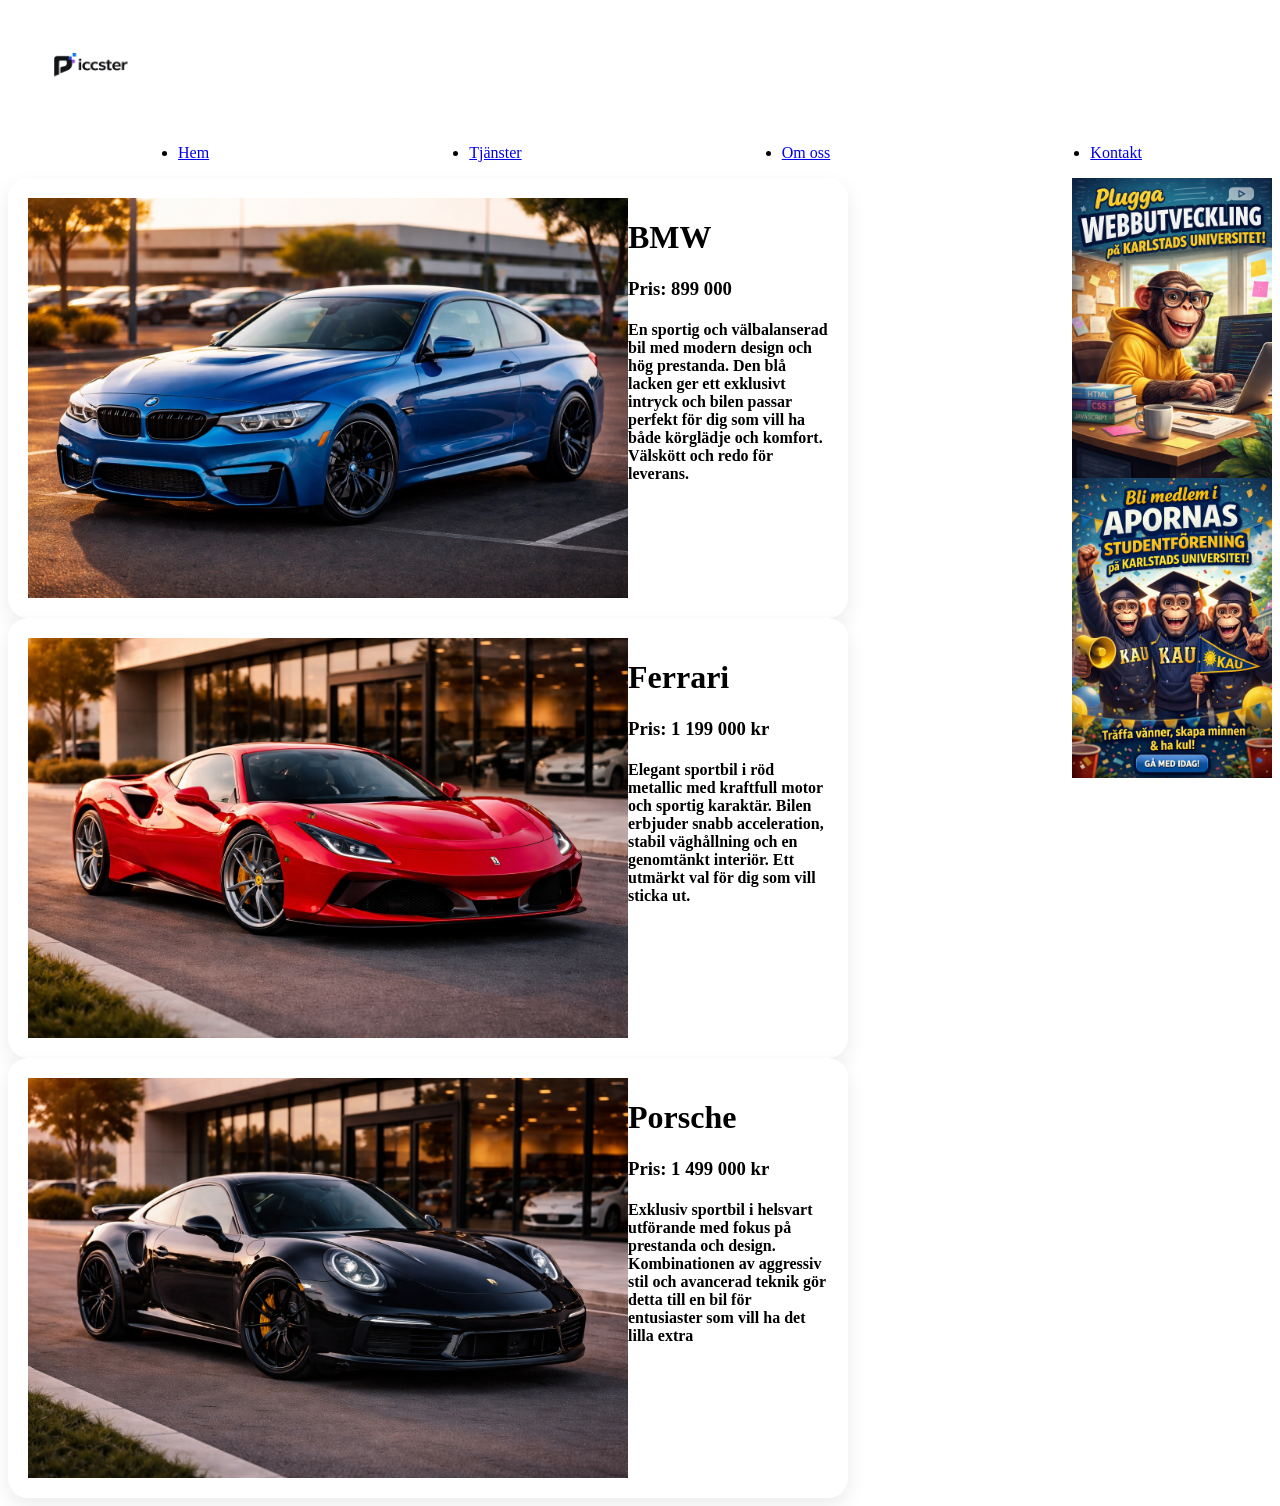
==== Webb/index.html @ 947b3df9 "Add pages, styles and images" ====
<!DOCTYPE html>
<html lang="en">

<head>
    <meta charset="UTF-8">
    <meta name="viewport" content="width=device-width, initial-scale=1.0">
    <title>Piccster</title>

    <link rel="stylesheet" href="style.css">
</head>

<body>
    <header>
        <div class="logo-wrapper">
            <img class="logo" src="../img/logo.png" alt="logo">
        </div>
        <nav>
            <ul class="nav-links">
                <li><a href="#home">Hem</a></li>
                <li><a href="#services">Tjänster</a></li>
                <li><a href="#about">Om oss</a></li>
                <li><a href="#contact">Kontakt</a></li>
            </ul>
        </nav>

    </header>
    <main>
        <div class="map">

        </div>
        <div class="mainwrapper">
            <div class="products">
                <div class="p1">
                    <img src="../img/bmw.png" alt="bmw">
                    <div class="desc1">
                        <h1>BMW</h1>
                        <h3>Pris: 899 000</h3>
                        <h4>En sportig och välbalanserad bil med modern design och hög prestanda. Den blå lacken ger ett exklusivt intryck och bilen passar perfekt för dig som vill ha både körglädje och komfort. Välskött och redo för leverans.</h4>
                    </div>
                </div>
                <div class="p2">
                    <img src="../img/ferrari.png" alt="ferrari">
                    <div class="desc2">
                        <h1>Ferrari</h1>
                        <h3>Pris: 1 199 000 kr</h3>
                        <h4>Elegant sportbil i röd metallic med kraftfull motor och sportig karaktär. Bilen erbjuder snabb acceleration, stabil väghållning och en genomtänkt interiör. Ett utmärkt val för dig som vill sticka ut.</h4>
                    </div>
                </div>
                <div class="p3">
                    <img src="../img/porsche.png" alt="porsche">
                    <div class="dec3">
                        <h1>Porsche</h1>
                        <h3>Pris: 1 499 000 kr</h3>
                        <h4>Exklusiv sportbil i helsvart utförande med fokus på prestanda och design. Kombinationen av aggressiv stil och avancerad teknik gör detta till en bil för entusiaster som vill ha det lilla extra</h4>
                    </div>
                </div>
            </div>
            <div class="ads">
                <img src="../img/webbapa.png" alt="studera kau">
                <img src="../img/apakau.png" alt="">

            </div>
        </div>

    </main>
    <footer>

    </footer>

</body>

</html>
---- Webb/style.css ----
.logo{
    width: 180px;   /* ändra storlek här */
    height: auto;   /* behåller proportioner */
    display: block;
}
.nav-links{
    display: flex;
    justify-content: space-around;
}
.products img {
  width: auto;   /* ändra detta värde */
  height: auto;   /* behåller rätt proportioner */
}
.ads img{
    width: 200px;   /* ändra detta värde */
    height: auto;
}
.mainwrapper{
    display: flex;
    justify-content: space-between;
}
.ads{
    display: flex;
    flex-direction: column;
}
.p1, .p2, .p3{
    display: flex;
    width: 800px;
    height: 400px;
    
    order: 2px solid #1e90ff;      /* snygg blå kant */
    border-radius: 20px;             /* rundade hörn */
    padding: 20px;                   /* luft inne i rutan */
    background-color: white;         /* ren vit bakgrund */

    box-shadow: 0 8px 20px rgba(0,0,0,0.08); /* mjuk skugga */
}
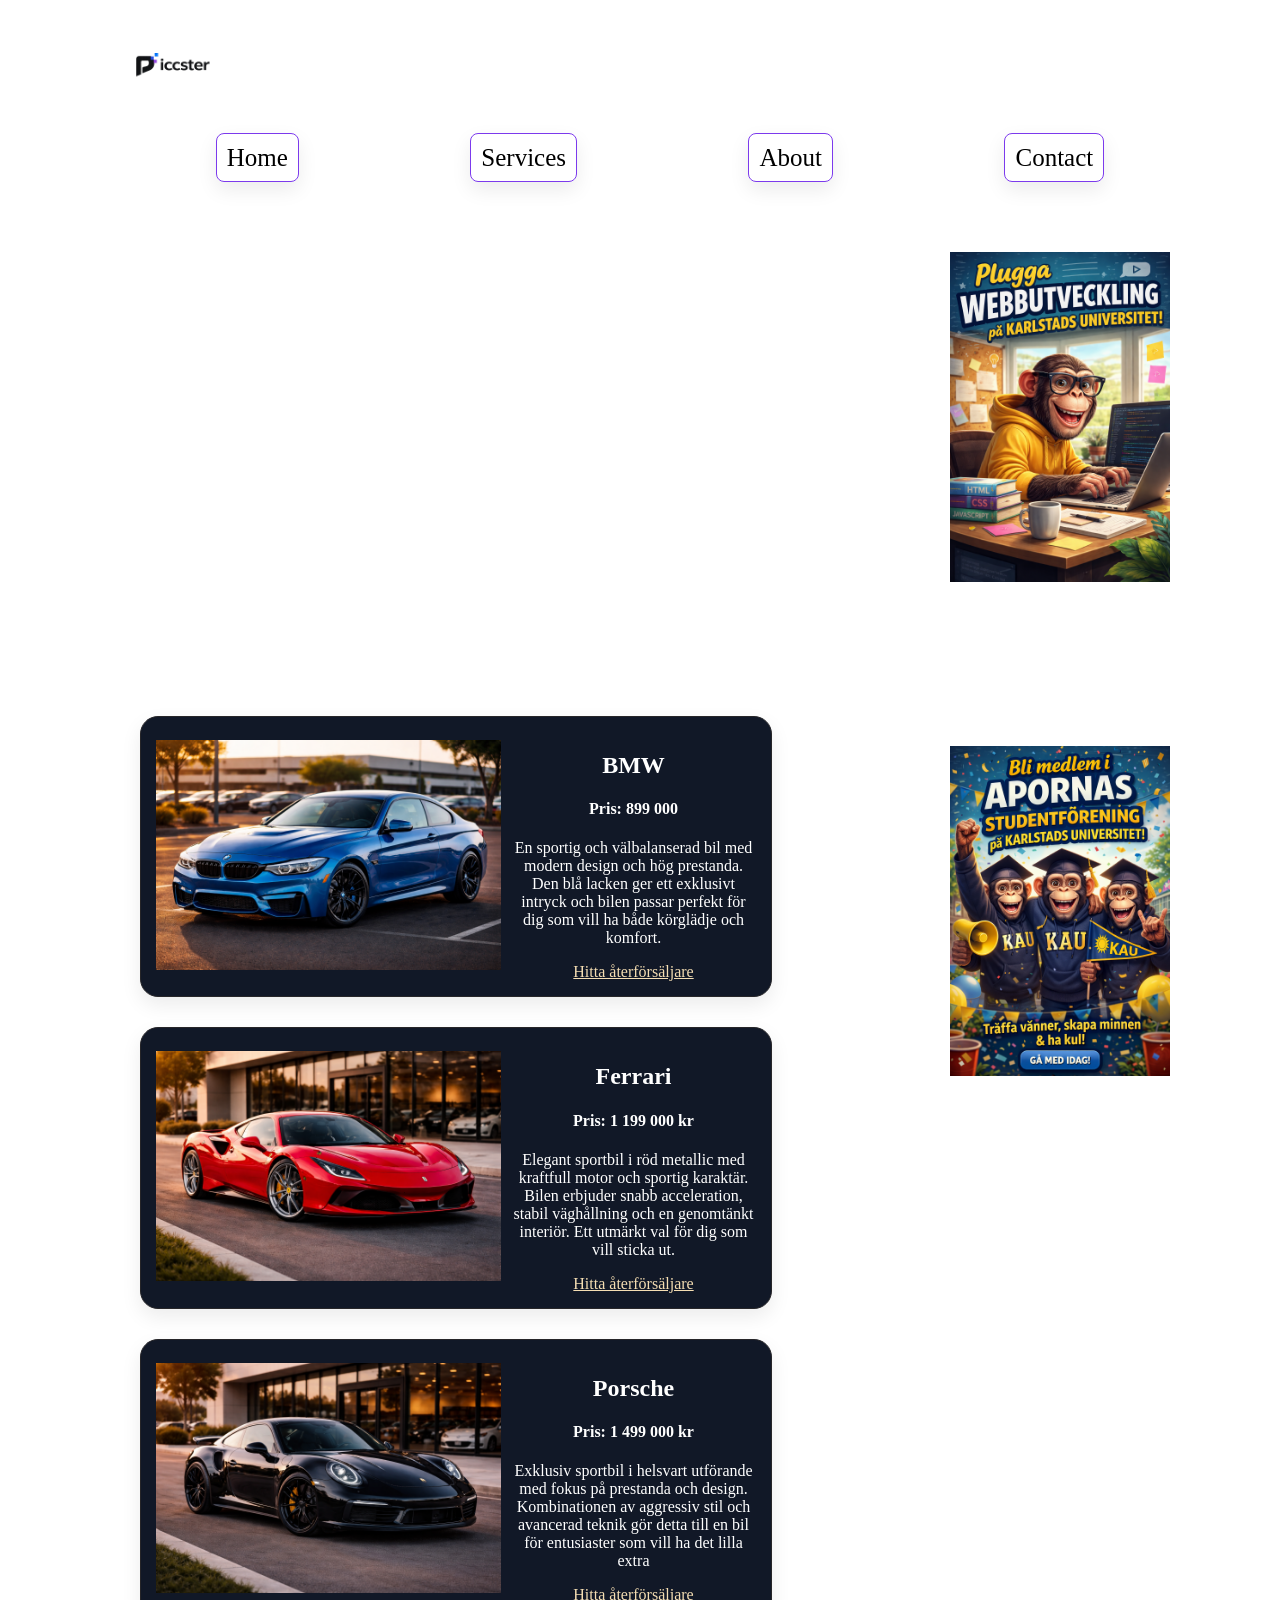
==== commit d141c488: "Update layout and styling" ====
--- a/Webb/index.html
+++ b/Webb/index.html
@@ -10,55 +10,77 @@
 </head>
 
 <body>
+    <div class="container">
     <header>
-        <div class="logo-wrapper">
-            <img class="logo" src="../img/logo.png" alt="logo">
-        </div>
-        <nav>
-            <ul class="nav-links">
-                <li><a href="#home">Hem</a></li>
-                <li><a href="#services">Tjänster</a></li>
-                <li><a href="#about">Om oss</a></li>
-                <li><a href="#contact">Kontakt</a></li>
-            </ul>
-        </nav>
+        
+            <div class="logo-wrapper">
+                <img class="logo" src="../img/logo.png" alt="logo">
+            </div>
+            <nav>
+                <ul class="nav-links">
+                    <li><a href="index.html">Home</a></li>
+                    <li><a href="#services">Services</a></li>
+                    <li><a href="#about">About</a></li>
+                    <li><a href="contact.html">Contact</a></li>
+                </ul>
+            </nav>
 
     </header>
     <main>
-        <div class="map">
-
-        </div>
+        
         <div class="mainwrapper">
             <div class="products">
+                <div class="map">
+            <iframe src="https://www.google.com/maps/embed?pb=!1m18!1m12!1m3!1d16252.780590961262!2d17.89035001110229!3d59.389742095484394!2m3!1f0!2f0!3f0!3m2!1i1024!2i768!4f13.1!3m3!1m2!1s0x465f9e5ec8daecd5%3A0x7665163b45fb5b2f!2sRinkeby%2C%20Stockholm!5e0!3m2!1ssv!2sse!4v1769624275633!5m2!1ssv!2sse" width="600" height="450" style="border:0;" allowfullscreen="" loading="lazy" referrerpolicy="no-referrer-when-downgrade"></iframe>
+        </div>
                 <div class="p1">
-                    <img src="../img/bmw.png" alt="bmw">
+                    <a href="object.html">
+                        <img src="../img/bmw.png" alt="bmw">
+                    </a>
                     <div class="desc1">
-                        <h1>BMW</h1>
-                        <h3>Pris: 899 000</h3>
-                        <h4>En sportig och välbalanserad bil med modern design och hög prestanda. Den blå lacken ger ett exklusivt intryck och bilen passar perfekt för dig som vill ha både körglädje och komfort. Välskött och redo för leverans.</h4>
+                        <h2>BMW</h2>
+                        <h4>Pris: 899 000</h4>
+                        <p>En sportig och välbalanserad bil med modern design och hög prestanda. Den blå lacken ger ett
+                            exklusivt intryck och bilen passar perfekt för dig som vill ha både körglädje och komfort.
+                        </p>
+                        <a href="https://maps.app.goo.gl/tNjEqSusgd5t3PER7">Hitta återförsäljare</a>
                     </div>
                 </div>
                 <div class="p2">
-                    <img src="../img/ferrari.png" alt="ferrari">
+                    <a href="">
+                        <img src="../img/ferrari.png" alt="ferrari">
+                    </a>
                     <div class="desc2">
-                        <h1>Ferrari</h1>
-                        <h3>Pris: 1 199 000 kr</h3>
-                        <h4>Elegant sportbil i röd metallic med kraftfull motor och sportig karaktär. Bilen erbjuder snabb acceleration, stabil väghållning och en genomtänkt interiör. Ett utmärkt val för dig som vill sticka ut.</h4>
+                        <h2>Ferrari</h2>
+                        <h4>Pris: 1 199 000 kr</h4>
+                        <p>Elegant sportbil i röd metallic med kraftfull motor och sportig karaktär. Bilen erbjuder
+                            snabb acceleration, stabil väghållning och en genomtänkt interiör. Ett utmärkt val för dig
+                            som vill sticka ut.</p>
+                        <a href="https://maps.app.goo.gl/tNjEqSusgd5t3PER7">Hitta återförsäljare</a>
                     </div>
                 </div>
                 <div class="p3">
-                    <img src="../img/porsche.png" alt="porsche">
-                    <div class="dec3">
-                        <h1>Porsche</h1>
-                        <h3>Pris: 1 499 000 kr</h3>
-                        <h4>Exklusiv sportbil i helsvart utförande med fokus på prestanda och design. Kombinationen av aggressiv stil och avancerad teknik gör detta till en bil för entusiaster som vill ha det lilla extra</h4>
+                    <a href="">
+                        <img src="../img/porsche.png" alt="porsche">
+                    </a>
+                    <div class="desc3">
+                        <h2>Porsche</h2>
+                        <h4>Pris: 1 499 000 kr</h4>
+                        <p>Exklusiv sportbil i helsvart utförande med fokus på prestanda och design. Kombinationen av
+                            aggressiv stil och avancerad teknik gör detta till en bil för entusiaster som vill ha det
+                            lilla extra</p>
+                        <a href="https://maps.app.goo.gl/tNjEqSusgd5t3PER7">Hitta återförsäljare</a>
                     </div>
                 </div>
             </div>
             <div class="ads">
-                <img src="../img/webbapa.png" alt="studera kau">
-                <img src="../img/apakau.png" alt="">
+                <a href="https://kau.se" target="_blank">
+                    <img src="../img/webbapa.png" alt="Studera på KAU">
+                </a>
 
+                <a href="https://kau.se" target="_blank">
+                    <img src="../img/apakau.png" alt="Apornas studentförening">
+                </a>
             </div>
         </div>
 
@@ -66,7 +88,7 @@
     <footer>
 
     </footer>
-
+    </div>
 </body>
 
 </html>
--- a/Webb/style.css
+++ b/Webb/style.css
@@ -1,37 +1,138 @@
+.container{
+    max-width: 1100px;    
+  margin: 0 auto;   
+  padding: 0 20px;
+  
+}
 .logo{
-    width: 180px;   /* ändra storlek här */
-    height: auto;   /* behåller proportioner */
+    width: 180px;   
+    height: auto;   
     display: block;
+}
+body{
+    background: #FFFFFF;
 }
 .nav-links{
     display: flex;
     justify-content: space-around;
+    align-items: center;
+    list-style: none; 
 }
+
+.nav-links a {
+  text-decoration: none; /* tar bort underline */
+  color: black;
+  font-size: 25px;
+  box-shadow: 0 8px 20px rgba(0,0,0,0.08);
+border: 1px solid #7C3AED;
+  border-radius: 8px;
+  padding: 10px 10px; 
+}
+
 .products img {
-  width: auto;   /* ändra detta värde */
-  height: auto;   /* behåller rätt proportioner */
+  width: 345px;   /* test: 320px */
+  height: auto;
+}
+.products{
+    display: flex;
+  flex-direction: column;
+  gap: 30px;   
+  margin-left: 50px;
+    
+    
 }
 .ads img{
-    width: 200px;   /* ändra detta värde */
+    width: 220px;  
     height: auto;
+    padding: 20px;
 }
 .mainwrapper{
     display: flex;
-    justify-content: space-between;
+  justify-content: space-between;
+  margin-top: 60px;
+  gap: 20px;
+  align-items: flex-start;
 }
 .ads{
     display: flex;
     flex-direction: column;
+    gap: 120px;
 }
-.p1, .p2, .p3{
+.p1, .p2, .p3 {
     display: flex;
-    width: 800px;
-    height: 400px;
+    align-items: center;
+    width: 600px;
+  height: auto;
     
-    order: 2px solid #1e90ff;      /* snygg blå kant */
-    border-radius: 20px;             /* rundade hörn */
-    padding: 20px;                   /* luft inne i rutan */
-    background-color: white;         /* ren vit bakgrund */
+    background-color: #111827 ; 
 
-    box-shadow: 0 8px 20px rgba(0,0,0,0.08); /* mjuk skugga */
+    box-shadow: 0 8px 20px rgba(0,0,0,0.08);
+    border: 1px solid #272629;
+  border-radius: 18px;
+  padding: 15px; 
 }
+.p1:hover, .p2:hover, .p3:hover{
+    border: 1px solid #7C3AED;
+}
+
+.desc1, .desc2, .desc3{
+    color: white;  
+    text-align: center;
+    margin-left: 10px;
+    height: fit-content;
+}
+.desc1 a, .desc2 a, .desc3 a{
+    color: wheat;
+    
+}
+.map iframe{
+    width: 630px;
+}
+/* object.html */
+
+.prodpic img{
+    width: 600px;
+}
+.randtext{
+    width: 300px;
+    height: 300px;
+    border: 1px solid #5d5a61;
+    margin-top: 50px;
+    text-align: center;
+}
+.proddesc{
+    display: flex;
+    justify-content: space-between;
+    margin-top: 50px;
+    margin-bottom: 50px;
+}
+.objdesc{
+    display: flex;
+    border: 1px solid #5d5a61;
+    height: 350px;
+    justify-content: space-between;
+    margin-bottom: 50px;
+}
+.rubrik{
+    width: 250px;
+    height: 250px;
+    padding: 20px;
+}
+.pris{
+    width: 250px;
+    height: 250px;
+    padding: 20px;
+}
+.prisdesc{
+    border: 1px solid #5d5a61;
+}
+.prowrap{
+   
+}
+.allwrap{
+    display: flex;
+    gap: 30px;
+    justify-content: space-between;
+    padding-left: 50px;
+    padding-right: 50px;
+}
